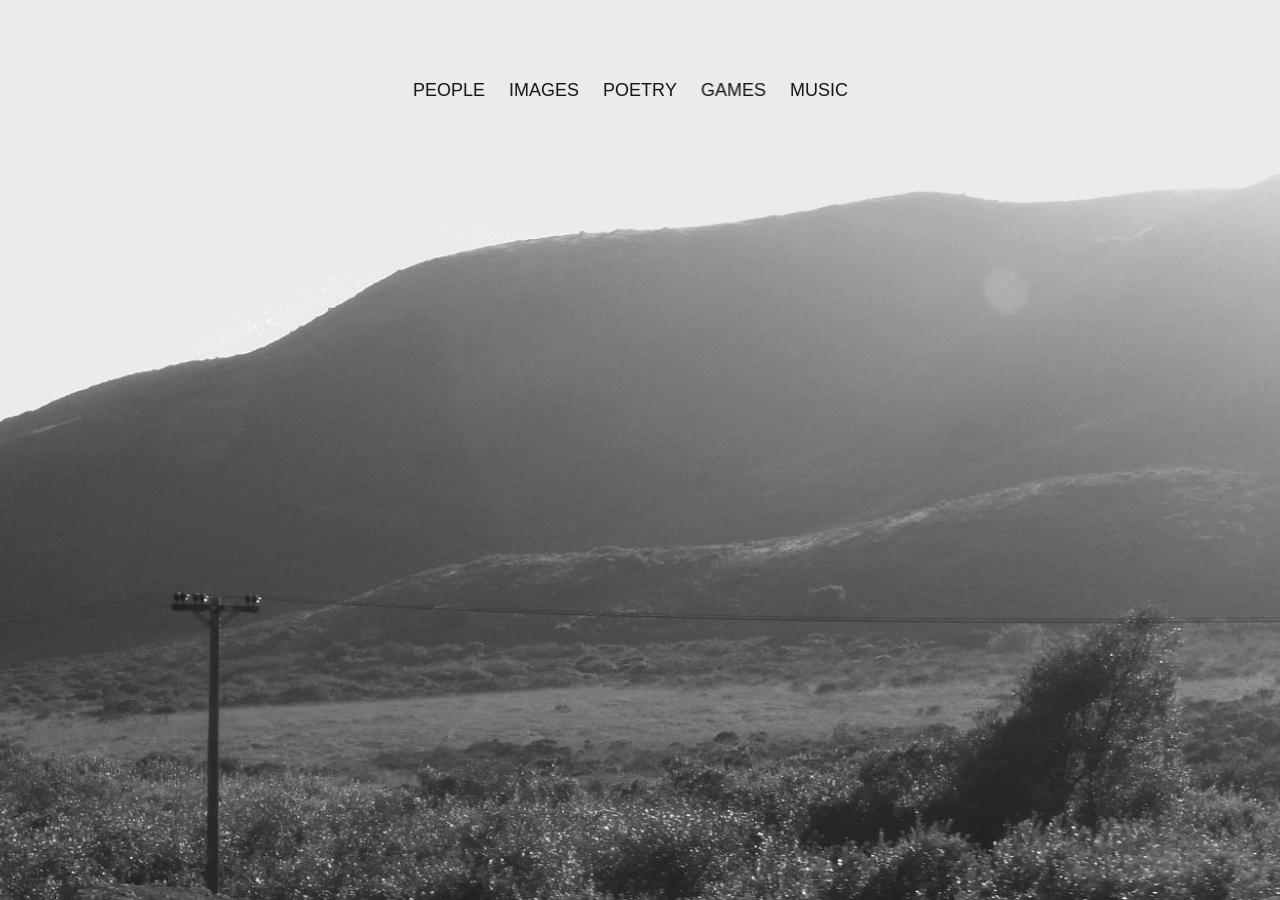
==== index.html @ f86360b3 "Load only the requested poetry workspace" ====
<!doctype html>
<html lang="en">
<head><script>// Apply before first paint; keep this file a classic script, not a deferred module.
(() => {
  const key = 'landline-theme';
  const root = document.documentElement;
  const system = window.matchMedia('(prefers-color-scheme: dark)');
  const valid = value => value === 'dark' || value === 'light';
  let preference = null;
  let toggle;
  try { const saved = localStorage.getItem(key); if (valid(saved)) preference = saved; } catch {}
  function apply() {
    const theme = preference || (system.matches ? 'dark' : 'light');
    root.dataset.theme = theme;
    if (toggle) {
      const action = theme === 'dark' ? 'Switch to light mode' : 'Switch to dark mode';
      toggle.setAttribute('aria-label', action);
      toggle.title = action;
      toggle.firstElementChild.textContent = theme === 'dark' ? 'LIGHT' : 'DARK';
    }
  }
  apply();
  system.addEventListener('change', () => { if (!preference) apply(); });
  window.addEventListener('storage', event => {
    if (event.key !== key && event.key !== null) return;
    preference = valid(event.newValue) ? event.newValue : null;
    apply();
  });
  function mount() {
    if (document.getElementById('journey') || document.getElementById('theme-toggle')) return;
    toggle = document.createElement('button');
    toggle.id = 'theme-toggle';
    toggle.className = 'theme-toggle';
    toggle.type = 'button';
    const icon = document.createElement('span');
    icon.setAttribute('aria-hidden', 'true');
    toggle.append(icon);
    toggle.addEventListener('click', () => {
      preference = root.dataset.theme === 'dark' ? 'light' : 'dark';
      try { localStorage.setItem(key, preference); } catch {}
      apply();
    });
    document.body.append(toggle);
    apply();
  }
  if (document.readyState === 'loading') document.addEventListener('DOMContentLoaded', mount, { once: true });
  else mount();
})();
</script><meta name="referrer" content="no-referrer"><style>html[data-theme="light"]{color-scheme:light}
html[data-theme="dark"]{--paper:#121212;--ink:#f5f4ef;--red:#ff3028;color-scheme:dark;background:var(--paper);color:var(--ink)}
html[data-theme="dark"] body{background:var(--paper);color:var(--ink)}
html[data-theme] .site-curtain,html[data-theme].site-arriving,html[data-theme].site-arriving::after{background:var(--paper,#f5f4ef)!important}
html[data-theme="dark"] :is(.note,.save-state,.queue-state,.empty p,footer small){color:#b8b8b8}
html[data-theme="dark"] .empty{color:#b8b8b8}
html[data-theme="dark"] :is(input,textarea,select){color:var(--ink);border-color:#f5f4ef55}
html[data-theme="dark"] :is(input,textarea)::placeholder{color:#aaaaaa;opacity:1}
html[data-theme="dark"] option{background:var(--paper);color:var(--ink)}
html[data-theme="dark"] :is(.menu,.studio-menu,.upload-queue li,.history-item,.publication-row,.submission-record,.submission-table th,.submission-table td){border-color:#f5f4ef33}
html[data-theme="dark"] .submission-table tbody tr:hover{background:#f5f4ef08}
html[data-theme="dark"] .collection-card img{background:#f5f4ef08}
html[data-theme] .theme-toggle{position:fixed;z-index:21;top:28px;right:80px;width:64px;height:40px;display:flex;align-items:center;justify-content:center;padding:0;border:0;border-radius:0;background:var(--paper,#f5f4ef);color:var(--ink,#111110);font:11px/1 Switzer,Arial,sans-serif;letter-spacing:.12em;cursor:pointer;-webkit-tap-highlight-color:transparent}
html[data-theme] .theme-toggle:hover{color:var(--red,#ff3028)}
html[data-theme] .theme-toggle:focus-visible{outline:2px solid var(--red,#ff3028);outline-offset:4px}
@media(max-width:600px){html[data-theme] .theme-toggle{top:max(18px,env(safe-area-inset-top));right:calc(72px + env(safe-area-inset-right));width:64px;height:44px}}


/* Keep section navigation in the viewport, independent of document scroll. */
html[data-theme] body>header{position:fixed;top:0;left:0;right:0;width:100%;z-index:100;background:var(--paper,#f5f4ef);padding-top:calc(20px + env(safe-area-inset-top));height:calc(80px + env(safe-area-inset-top))}
html[data-theme] body:has(#studio-toggle){--section-header-height:calc(96px + env(safe-area-inset-top));padding-top:var(--section-header-height)}
html[data-theme] body:has(#studio-toggle)>header{height:var(--section-header-height);padding-top:calc(28px + env(safe-area-inset-top))}
html[data-theme] body:has(#studio-toggle) .pages{height:calc(100svh - var(--section-header-height) - 70px)}
html[data-theme] .theme-toggle{z-index:101;top:calc(28px + env(safe-area-inset-top))}
html[data-theme] body:has(#menu-button) .theme-toggle{top:calc(20px + env(safe-area-inset-top))}
@media(max-width:600px){
 html[data-theme] body>header{padding-top:calc(16px + env(safe-area-inset-top))}
 html[data-theme] body:has(#studio-toggle){--section-header-height:calc(80px + env(safe-area-inset-top))}
 html[data-theme] body:has(#studio-toggle)>header{padding-top:calc(20px + env(safe-area-inset-top))}
 html[data-theme] .theme-toggle,html[data-theme] body:has(#menu-button) .theme-toggle{top:calc(18px + env(safe-area-inset-top))}
}
</style><style>html.site-arriving::after{content:'';position:fixed;inset:0;background:#f5f4ef;z-index:10002}html.site-arriving{background:#f5f4ef}</style><script>try{const a=JSON.parse(sessionStorage.getItem('site-arrival'));sessionStorage.removeItem('site-arrival');if(a&&a.path===location.pathname&&Date.now()-a.time<15000&&!matchMedia('(prefers-reduced-motion: reduce)').matches){document.documentElement.classList.add('site-arriving');setTimeout(()=>document.documentElement.classList.remove('site-arriving'),5000);}}catch{}</script>
<link rel="preconnect" href="https://cdn.fontshare.com" crossorigin><style>/* Switzer */
@font-face {
  font-family: 'Switzer';
  src: url('https://cdn.fontshare.com/wf/OYB4CXKJQXKTNSLJMTDQOIVUL2V5EL7S/WYO2P7DQVV5RNXGMCUO2HL4RJP4VFUAS/6XPIMU23OJVRY676OG5YVJMWEHWICATX.woff2') format('woff2');
  font-weight: 500;
  font-display: swap;
  font-style: normal;
}
@font-face {
  font-family: 'Switzer';
  src: url('https://cdn.fontshare.com/wf/5SZVFDB7V52TI6ULVC6J3WQZQCIZVDV5/ODYPSTCUDMKSTYIPTV4CLQ7URIK7XYBJ/YS3VPNVO4B3TOJMEXDGFZQ4TLZGGSRZC.woff2') format('woff2');
  font-weight: 600;
  font-display: swap;
  font-style: normal;
}


</style><meta charset="utf-8"><meta name="viewport" content="width=device-width,initial-scale=1">
<title>delta as in land lines</title>


<style>
:root{--ink:#111110;--paper:#f5f4ef;--red:#ff3028}
*{box-sizing:border-box}
html{height:100%;overflow:hidden;overscroll-behavior:none;background:var(--ink);color:var(--paper);font-family:'Switzer',sans-serif}
body{height:100%;margin:0;overflow:hidden;overscroll-behavior:none}
.journey{position:absolute;inset:0;z-index:auto;height:100%;overflow-y:auto;overflow-x:hidden;overscroll-behavior:none;scrollbar-width:none}
.journey::-webkit-scrollbar{display:none}
.scroll-range{height:360vh;height:360svh;pointer-events:none}
.viewport{position:fixed;inset:0;overflow:hidden;background:#111110;pointer-events:none;contain:layout paint}
.world{position:absolute;inset:0;overflow:hidden}
.composition{width:100%;height:100%;display:block}
#mountain-layers{display:inline}

/* Each label blends directly with the photograph; no enclosing paint layer. */
.navigation,#menu-items{display:contents}
.navigation button{position:fixed;z-index:5;left:calc(50% + var(--menu-offset,0px));top:var(--menu-y,25%);transform:translate(-50%,-50%);width:max-content;min-width:44px;height:44px;pointer-events:auto;display:flex;align-items:center;justify-content:center;background:transparent;border:0;color:#fff;mix-blend-mode:difference;font:450 clamp(14px,2.2vmin,18px)/1.12 'Switzer',sans-serif;letter-spacing:0;padding:0 8px;cursor:pointer}
.navigation button[hidden]{display:none!important}
.navigation button:hover,.navigation button:focus-visible{color:var(--red);mix-blend-mode:normal;outline:none}
.navigation .menu-item{opacity:1;visibility:visible;transition:left .28s ease,opacity .16s ease .28s,visibility 0s .28s}

.navigation .menu-toggle{left:50%;width:44px;height:52px;padding:6px;opacity:0;visibility:hidden;pointer-events:none;transition:opacity .16s ease,visibility 0s .16s}
.navigation[data-collapsed="true"] .menu-item{left:50%;opacity:0;visibility:hidden;pointer-events:none;transition:left .28s ease .12s,opacity .12s ease,visibility 0s .12s}

.navigation[data-collapsed="true"] .menu-toggle{opacity:1;visibility:visible;pointer-events:auto;transition:opacity .2s ease .2s,visibility 0s .2s}
.navigation .menu-toggle:focus-visible{opacity:1;visibility:visible;transition:none}
.navigation[data-open="true"] .menu-item[aria-label]{opacity:1;visibility:visible;pointer-events:auto;transition:none}
.navigation[data-open="true"] .menu-toggle{transition:none}
.navigation:not([data-ready="true"]) button{transition:none!important}
.navigation[data-open="true"] .menu-item{left:50%;top:calc(min(var(--menu-y,25%),calc(100% - 264px)) + (var(--row) + 1)*44px)}
.navigation[data-open="true"] .menu-toggle{top:min(var(--menu-y,25%),calc(100% - 264px))}
@media(prefers-reduced-motion:reduce){.scroll-range{height:180svh}.navigation button{transition:none!important}}

.navigation .menu-toggle svg{width:32px;height:40px;display:block}
.navigation .menu-toggle,.navigation .menu-toggle:hover,.navigation .menu-toggle:focus-visible{color:white;mix-blend-mode:difference}
.navigation .menu-mark-red{position:fixed;z-index:6;left:50%;top:var(--menu-y,25%);transform:translate(-50%,-50%);width:32px;height:40px;pointer-events:none;opacity:0;visibility:hidden;transition:opacity .16s ease,visibility 0s .16s}
.navigation[data-collapsed="true"] .menu-mark-red{opacity:1;visibility:visible;transition:opacity .2s ease .2s,visibility 0s .2s}
.navigation[data-open="true"] .menu-mark-red{top:min(var(--menu-y,25%),calc(100% - 264px));transition:none}
.navigation:has(.menu-toggle:focus-visible) .menu-mark-red{opacity:1;visibility:visible;transition:none}
.navigation:not([data-ready="true"]) .menu-mark-red{transition:none!important}
@media(prefers-reduced-motion:reduce){.navigation .menu-mark-red{transition:none!important}}
.navigation .mark-hover{display:none}.navigation:has(.menu-toggle:hover,.menu-toggle:focus-visible) .mark-default{display:none}.navigation:has(.menu-toggle:hover,.menu-toggle:focus-visible) .mark-hover{display:inline}
</style>
<script type="module" blocking="render" src="./shared/transitions.js?v=dd99e2cbfb94"></script><link rel="modulepreload" href="shared/transitions.js?v=dd99e2cbfb94"><link rel="modulepreload" href="shared/zoom.js?v=dd99e2cbfb94"></head>
<body>

<div class="viewport">
<div class="world" id="world">
<svg id="camera" class="composition" preserveAspectRatio="none" viewBox="0 0 3000 2000" role="img" aria-label="A black and white portrait with a mountain landscape inside the handheld mirror">
<defs><clipPath id="mirror"><path d="M 1511 469 C 1362 512 1250 652 1249 837 C 1243 1024 1370 1177 1574 1209 C 1615 1150 1684 1090 1724 1020 C 1767 943 1790 872 1782 800 C 1774 654 1682 505 1511 469 Z"/></clipPath></defs>
<image id="portrait" href="outer.webp" width="3000" height="2000"/>
<g id="photoClip" clip-path="url(#mirror)"><g id="landscape"><svg x="1248" y="463" width="538" height="749" viewBox="0 0 2024 2493" preserveAspectRatio="xMidYMid slice" overflow="visible">
<defs>
<clipPath id="slice-a-edge"><path d="M0 462.0 L3 461.0 L6 461.0 L9 460.0 L12 458.0 L15 457.0 L18 456.0 L21 456.0 L24 446.0 L27 445.0 L30 445.0 L33 445.0 L36 445.0 L39 444.0 L42 444.0 L45 444.0 L48 443.0 L51 442.0 L54 439.0 L57 438.0 L60 438.0 L63 434.0 L66 434.0 L69 433.0 L72 432.0 L75 428.0 L78 427.0 L81 425.0 L84 423.0 L87 421.0 L90 419.0 L93 418.0 L96 415.0 L99 413.0 L102 412.0 L105 410.0 L108 408.0 L111 407.0 L114 406.0 L117 405.0 L120 402.0 L123 401.0 L126 399.0 L129 398.0 L132 395.0 L135 394.0 L138 390.0 L141 389.0 L144 387.0 L147 386.0 L150 383.0 L153 382.0 L156 380.0 L159 378.0 L162 377.0 L165 375.0 L168 375.0 L171 373.0 L174 373.0 L177 371.0 L180 370.0 L183 369.0 L186 368.0 L189 367.0 L192 364.0 L195 364.0 L198 363.0 L201 363.0 L204 362.0 L207 361.0 L210 358.0 L213 358.0 L216 357.0 L219 356.0 L222 354.0 L225 351.0 L228 351.0 L231 350.0 L234 349.0 L237 346.0 L240 345.0 L243 344.0 L246 342.0 L249 338.0 L252 336.0 L255 334.0 L258 333.0 L261 332.0 L264 331.0 L267 331.0 L270 330.0 L273 330.0 L276 327.0 L279 322.0 L282 321.0 L285 319.0 L288 318.0 L291 315.0 L294 313.0 L297 313.0 L300 309.0 L303 308.0 L306 306.0 L309 305.0 L312 304.0 L315 303.0 L318 303.0 L321 302.0 L324 302.0 L327 301.0 L330 300.0 L333 299.0 L336 299.0 L339 299.0 L342 299.0 L345 296.0 L348 293.0 L351 293.0 L354 293.0 L357 291.0 L360 290.0 L363 289.0 L366 288.0 L369 288.0 L372 287.0 L375 286.0 L378 286.0 L381 284.0 L384 283.0 L387 283.0 L390 278.0 L393 271.0 L396 268.0 L399 264.0 L402 264.0 L405 258.0 L408 258.0 L411 258.0 L414 256.0 L417 256.0 L420 253.0 L423 252.0 L426 250.0 L429 246.0 L432 246.0 L435 246.0 L438 244.0 L441 242.0 L444 228.0 L447 224.0 L450 224.0 L453 224.0 L456 222.0 L459 221.0 L462 220.0 L465 220.0 L468 220.0 L471 220.0 L474 221.0 L477 221.0 L480 220.0 L483 220.0 L486 220.0 L489 221.0 L492 222.0 L495 222.0 L498 222.0 L501 222.0 L504 223.0 L507 223.0 L510 223.0 L513 223.0 L516 224.0 L519 224.0 L522 225.0 L525 225.0 L528 225.0 L531 225.0 L534 225.0 L537 225.0 L540 226.0 L543 226.0 L546 226.0 L549 226.0 L552 226.0 L555 226.0 L558 226.0 L561 226.0 L564 226.0 L567 227.0 L570 227.0 L573 227.0 L576 227.0 L579 227.0 L582 227.0 L585 227.0 L588 228.0 L591 228.0 L594 230.0 L597 232.0 L600 232.0 L603 232.0 L606 234.0 L609 234.0 L612 236.0 L615 238.0 L618 238.0 L621 239.0 L624 240.0 L627 240.0 L630 241.0 L633 243.0 L636 243.0 L639 244.0 L642 244.0 L645 245.0 L648 246.0 L651 246.0 L654 249.0 L657 249.0 L660 251.0 L663 251.0 L666 252.0 L669 252.0 L672 252.0 L675 253.0 L678 255.0 L681 256.0 L684 256.0 L687 256.0 L690 257.0 L693 258.0 L696 261.0 L699 262.0 L702 263.0 L705 264.0 L708 266.0 L711 266.0 L714 268.0 L717 269.0 L720 270.0 L723 271.0 L726 271.0 L729 272.0 L732 275.0 L735 275.0 L738 275.0 L741 276.0 L744 278.0 L747 278.0 L750 280.0 L753 281.0 L756 281.0 L759 282.0 L762 283.0 L765 285.0 L768 285.0 L771 287.0 L774 288.0 L777 289.0 L780 289.0 L783 291.0 L786 292.0 L789 293.0 L792 292.0 L795 292.0 L798 294.0 L801 294.0 L804 295.0 L807 296.0 L810 296.0 L813 297.0 L816 297.0 L819 296.0 L822 296.0 L825 296.0 L828 295.0 L831 295.0 L834 295.0 L837 295.0 L840 295.0 L843 296.0 L846 296.0 L849 296.0 L852 296.0 L855 296.0 L858 296.0 L861 297.0 L864 299.0 L867 300.0 L870 301.0 L873 301.0 L876 302.0 L879 305.0 L882 305.0 L885 306.0 L888 306.0 L891 307.0 L894 308.0 L897 308.0 L900 310.0 L903 311.0 L906 311.0 L909 310.0 L912 309.0 L915 308.0 L918 308.0 L921 310.0 L924 312.0 L927 312.0 L930 313.0 L933 314.0 L936 315.0 L939 315.0 L942 318.0 L945 319.0 L948 321.0 L951 321.0 L954 321.0 L957 322.0 L960 322.0 L963 323.0 L966 327.0 L969 327.0 L972 329.0 L975 332.0 L978 337.0 L981 338.0 L984 338.0 L987 338.0 L990 339.0 L993 339.0 L996 339.0 L999 340.0 L1002 341.0 L1005 342.0 L1008 342.0 L1011 342.0 L1014 343.0 L1017 343.0 L1020 344.0 L1023 345.0 L1026 349.0 L1029 352.0 L1032 356.0 L1035 356.0 L1038 357.0 L1041 358.0 L1044 358.0 L1047 359.0 L1050 359.0 L1053 358.0 L1056 359.0 L1059 359.0 L1062 359.0 L1065 359.0 L1068 359.0 L1071 360.0 L1074 361.0 L1077 365.0 L1080 367.0 L1083 368.0 L1086 369.0 L1089 370.0 L1092 371.0 L1095 373.0 L1098 375.0 L1101 377.0 L1104 379.0 L1107 381.0 L1110 382.0 L1113 383.0 L1116 384.0 L1119 385.0 L1122 387.0 L1125 388.0 L1128 388.0 L1131 391.0 L1134 398.0 L1137 402.0 L1140 405.0 L1143 407.0 L1146 409.0 L1149 413.0 L1152 416.0 L1155 421.0 L1158 422.0 L1161 424.0 L1164 425.0 L1167 427.0 L1170 428.0 L1173 429.0 L1176 434.0 L1179 434.0 L1182 435.0 L1185 435.0 L1188 437.0 L1191 438.0 L1194 440.0 L1197 440.0 L1200 440.0 L1203 440.0 L1206 443.0 L1209 444.0 L1212 447.0 L1215 447.0 L1218 447.0 L1221 448.0 L1224 448.0 L1227 448.0 L1230 449.0 L1233 451.0 L1236 452.0 L1239 454.0 L1242 454.0 L1245 455.0 L1248 457.0 L1251 458.0 L1254 461.0 L1257 461.0 L1260 462.0 L1263 462.0 L1266 462.0 L1269 464.0 L1272 468.0 L1275 468.0 L1278 467.0 L1281 468.0 L1284 469.0 L1287 469.0 L1290 470.0 L1293 474.0 L1296 474.0 L1299 475.0 L1302 475.0 L1305 478.0 L1308 481.0 L1311 481.0 L1314 483.0 L1317 484.0 L1320 484.0 L1323 484.0 L1326 487.0 L1329 487.0 L1332 487.0 L1335 489.0 L1338 490.0 L1341 492.0 L1344 495.0 L1347 495.0 L1350 497.0 L1353 499.0 L1356 502.0 L1359 502.0 L1362 502.0 L1365 503.0 L1368 504.0 L1371 503.0 L1374 503.0 L1377 502.0 L1380 501.0 L1383 501.0 L1386 505.0 L1389 510.0 L1392 512.0 L1395 513.0 L1398 513.0 L1401 514.0 L1404 515.0 L1407 515.0 L1410 517.0 L1413 521.0 L1416 521.0 L1419 523.0 L1422 525.0 L1425 527.0 L1428 529.0 L1431 529.0 L1434 530.0 L1437 531.0 L1440 531.0 L1443 531.0 L1446 528.0 L1449 527.0 L1452 527.0 L1455 534.0 L1458 536.0 L1461 538.0 L1464 539.0 L1467 540.0 L1470 542.0 L1473 542.0 L1476 543.0 L1479 544.0 L1482 544.0 L1485 543.0 L1488 544.0 L1491 544.0 L1494 544.0 L1497 544.0 L1500 514.0 L1503 513.0 L1506 491.0 L1509 491.0 L1512 491.0 L1515 442.0 L1518 439.0 L1521 438.0 L1524 437.0 L1527 435.0 L1530 434.0 L1533 432.0 L1536 430.0 L1539 419.0 L1542 418.0 L1545 418.0 L1548 418.0 L1551 396.0 L1554 396.0 L1557 394.0 L1560 391.0 L1563 391.0 L1566 381.0 L1569 381.0 L1572 369.0 L1575 369.0 L1578 369.0 L1581 368.0 L1584 368.0 L1587 369.0 L1590 371.0 L1593 372.0 L1596 373.0 L1599 375.0 L1602 381.0 L1605 384.0 L1608 391.0 L1611 391.0 L1614 390.0 L1617 391.0 L1620 397.0 L1623 402.0 L1626 406.0 L1629 407.0 L1632 407.0 L1635 412.0 L1638 440.0 L1641 443.0 L1644 443.0 L1647 443.0 L1650 445.0 L1653 447.0 L1656 451.0 L1659 454.0 L1662 454.0 L1665 454.0 L1668 471.0 L1671 472.0 L1674 473.0 L1677 475.0 L1680 479.0 L1683 480.0 L1686 484.0 L1689 552.0 L1692 553.0 L1695 553.0 L1698 552.0 L1701 552.0 L1704 552.0 L1707 551.0 L1710 549.0 L1713 549.0 L1716 549.0 L1719 549.0 L1722 547.0 L1725 546.0 L1728 546.0 L1731 546.0 L1734 546.0 L1737 549.0 L1740 551.0 L1743 552.0 L1746 552.0 L1749 550.0 L1752 550.0 L1755 550.0 L1758 550.0 L1761 550.0 L1764 549.0 L1767 546.0 L1770 546.0 L1773 546.0 L1776 552.0 L1779 554.0 L1782 554.0 L1785 554.0 L1788 554.0 L1791 554.0 L1794 555.0 L1797 557.0 L1800 557.0 L1803 554.0 L1806 554.0 L1809 553.0 L1812 553.0 L1815 553.0 L1818 553.0 L1821 553.0 L1824 553.0 L1827 554.0 L1830 556.0 L1833 558.0 L1836 559.0 L1839 559.0 L1842 558.0 L1845 563.0 L1848 564.0 L1851 564.0 L1854 563.0 L1857 567.0 L1860 567.0 L1863 566.0 L1866 566.0 L1869 565.0 L1872 565.0 L1875 563.0 L1878 563.0 L1881 564.0 L1884 572.0 L1887 572.0 L1890 574.0 L1893 574.0 L1896 574.0 L1899 574.0 L1902 577.0 L1905 577.0 L1908 574.0 L1911 572.0 L1914 572.0 L1917 572.0 L1920 572.0 L1923 572.0 L1926 572.0 L1929 572.0 L1932 572.0 L1935 572.0 L1938 569.0 L1941 571.0 L1944 572.0 L1947 572.0 L1950 572.0 L1953 573.0 L1956 576.0 L1959 576.0 L1962 575.0 L1965 570.0 L1968 567.0 L1971 567.0 L1974 567.0 L1977 568.0 L1980 572.0 L1983 572.0 L1986 572.0 L1989 572.0 L1992 569.0 L1995 567.0 L1998 567.0 L2001 573.0 L2004 581.0 L2007 580.0 L2010 576.0 L2013 576.0 L2016 581.0 L2019 581.0 L2022 580.0 L2024 580.0 L2024 1047 L0 1047 Z"/></clipPath>
<clipPath id="slice-b-edge"><path d="M0 116.5 L3 117.0 L6 117.0 L9 116.0 L12 117.0 L15 117.0 L18 117.0 L21 118.0 L24 118.0 L27 118.0 L30 118.0 L33 118.0 L36 118.0 L39 120.0 L42 120.0 L45 120.0 L48 120.0 L51 120.0 L54 120.0 L57 121.0 L60 122.0 L63 123.0 L66 125.0 L69 127.0 L72 130.0 L75 135.0 L78 135.0 L81 136.0 L84 138.0 L87 141.0 L90 141.0 L93 142.0 L96 144.0 L99 148.0 L102 149.0 L105 147.0 L108 146.0 L111 148.0 L114 149.0 L117 149.0 L120 148.0 L123 147.0 L126 148.0 L129 152.0 L132 158.0 L135 161.0 L138 165.0 L141 168.0 L144 169.0 L147 164.0 L150 157.0 L153 157.0 L156 160.0 L159 164.0 L162 164.0 L165 161.0 L168 157.0 L171 158.0 L174 163.0 L177 166.0 L180 165.0 L183 160.0 L186 155.0 L189 157.0 L192 158.0 L195 158.0 L198 159.0 L201 164.0 L204 164.0 L207 161.0 L210 161.0 L213 159.0 L216 158.0 L219 159.0 L222 163.0 L225 170.0 L228 172.0 L231 172.0 L234 173.0 L237 173.0 L240 170.0 L243 167.0 L246 167.0 L249 168.0 L252 169.0 L255 169.0 L258 169.0 L261 152.0 L264 150.0 L267 150.0 L270 148.0 L273 149.0 L276 148.0 L279 136.0 L282 136.0 L285 136.0 L288 135.0 L291 134.0 L294 132.0 L297 131.0 L300 131.0 L303 128.0 L306 127.0 L309 127.0 L312 128.0 L315 130.0 L318 134.0 L321 135.0 L324 135.0 L327 135.0 L330 134.0 L333 126.0 L336 126.0 L339 126.0 L342 126.0 L345 126.0 L348 125.0 L351 125.0 L354 124.0 L357 123.0 L360 122.0 L363 121.0 L366 119.0 L369 119.0 L372 119.0 L375 119.0 L378 117.0 L381 117.0 L384 117.0 L387 116.0 L390 119.0 L393 119.0 L396 120.0 L399 121.0 L402 132.0 L405 145.0 L408 145.0 L411 135.0 L414 131.0 L417 130.0 L420 130.0 L423 130.0 L426 130.0 L429 129.0 L432 127.0 L435 127.0 L438 129.0 L441 131.0 L444 135.0 L447 141.0 L450 144.0 L453 144.0 L456 149.0 L459 150.0 L462 169.0 L465 218.0 L468 242.0 L471 243.0 L474 269.0 L477 268.0 L480 212.0 L483 210.0 L486 212.0 L489 211.0 L492 202.0 L495 202.0 L498 211.0 L501 209.0 L504 209.0 L507 211.0 L510 211.0 L513 207.0 L516 206.0 L519 207.0 L522 215.0 L525 218.0 L528 220.0 L531 220.0 L534 220.0 L537 220.0 L540 219.0 L543 218.0 L546 218.0 L549 219.0 L552 221.0 L555 221.0 L558 222.0 L561 222.0 L564 222.0 L567 219.0 L570 218.0 L573 216.0 L576 216.0 L579 216.0 L582 212.0 L585 208.0 L588 206.0 L591 206.0 L594 207.0 L597 211.0 L600 212.0 L603 213.0 L606 212.0 L609 211.0 L612 211.0 L615 214.0 L618 215.0 L621 215.0 L624 214.0 L627 213.0 L630 211.0 L633 211.0 L636 211.0 L639 210.0 L642 210.0 L645 208.0 L648 208.0 L651 206.0 L654 205.0 L657 205.0 L660 204.0 L663 204.0 L666 204.0 L669 205.0 L672 205.0 L675 205.0 L678 205.0 L681 203.0 L684 203.0 L687 202.0 L690 202.0 L693 202.0 L696 202.0 L699 201.0 L702 200.0 L705 200.0 L708 200.0 L711 199.0 L714 199.0 L717 200.0 L720 200.0 L723 200.0 L726 200.0 L729 201.0 L732 202.0 L735 203.0 L738 205.0 L741 207.0 L744 208.0 L747 208.0 L750 207.0 L753 205.0 L756 205.0 L759 203.0 L762 203.0 L765 201.0 L768 200.0 L771 197.0 L774 196.0 L777 194.0 L780 194.0 L783 193.0 L786 193.0 L789 192.0 L792 191.0 L795 190.0 L798 190.0 L801 189.0 L804 187.0 L807 184.0 L810 183.0 L813 183.0 L816 182.0 L819 181.0 L822 181.0 L825 179.0 L828 177.0 L831 176.0 L834 174.0 L837 172.0 L840 171.0 L843 170.0 L846 170.0 L849 170.0 L852 169.0 L855 169.0 L858 168.0 L861 168.0 L864 165.0 L867 164.0 L870 162.0 L873 161.0 L876 160.0 L879 159.0 L882 158.0 L885 158.0 L888 158.0 L891 157.0 L894 155.0 L897 149.0 L900 149.0 L903 149.0 L906 144.0 L909 144.0 L912 146.0 L915 146.0 L918 146.0 L921 145.0 L924 143.0 L927 142.0 L930 142.0 L933 141.0 L936 140.0 L939 139.0 L942 138.0 L945 137.0 L948 129.0 L951 129.0 L954 129.0 L957 130.0 L960 130.0 L963 131.0 L966 130.0 L969 129.0 L972 129.0 L975 129.0 L978 128.0 L981 127.0 L984 127.0 L987 126.0 L990 125.0 L993 123.0 L996 122.0 L999 122.0 L1002 120.0 L1005 118.0 L1008 118.0 L1011 118.0 L1014 115.0 L1017 114.0 L1020 113.0 L1023 113.0 L1026 112.0 L1029 111.0 L1032 110.0 L1035 108.0 L1038 108.0 L1041 106.0 L1044 106.0 L1047 105.0 L1050 104.0 L1053 104.0 L1056 103.0 L1059 102.0 L1062 102.0 L1065 102.0 L1068 101.0 L1071 99.0 L1074 97.0 L1077 96.0 L1080 96.0 L1083 96.0 L1086 95.0 L1089 94.0 L1092 93.0 L1095 93.0 L1098 92.0 L1101 91.0 L1104 90.0 L1107 89.0 L1110 87.0 L1113 87.0 L1116 87.0 L1119 86.0 L1122 83.0 L1125 81.0 L1128 79.0 L1131 79.0 L1134 80.0 L1137 79.0 L1140 79.0 L1143 79.0 L1146 77.0 L1149 77.0 L1152 76.0 L1155 74.0 L1158 74.0 L1161 74.0 L1164 72.0 L1167 70.0 L1170 70.0 L1173 70.0 L1176 70.0 L1179 68.0 L1182 67.0 L1185 64.0 L1188 63.0 L1191 62.0 L1194 62.0 L1197 62.0 L1200 63.0 L1203 62.0 L1206 61.0 L1209 60.0 L1212 58.0 L1215 57.0 L1218 56.0 L1221 54.0 L1224 53.0 L1227 53.0 L1230 53.0 L1233 53.0 L1236 51.0 L1239 51.0 L1242 51.0 L1245 51.0 L1248 50.0 L1251 48.0 L1254 48.0 L1257 47.0 L1260 47.0 L1263 45.0 L1266 43.0 L1269 43.0 L1272 43.0 L1275 43.0 L1278 42.0 L1281 41.0 L1284 40.0 L1287 39.0 L1290 38.0 L1293 37.0 L1296 33.0 L1299 33.0 L1302 33.0 L1305 33.0 L1308 33.0 L1311 30.0 L1314 28.0 L1317 27.0 L1320 27.0 L1323 26.0 L1326 25.0 L1329 25.0 L1332 25.0 L1335 25.0 L1338 23.0 L1341 22.0 L1344 20.0 L1347 20.0 L1350 19.0 L1353 19.0 L1356 18.0 L1359 16.0 L1362 15.0 L1365 14.0 L1368 16.0 L1371 16.0 L1374 10.0 L1377 9.0 L1380 9.0 L1383 9.0 L1386 8.0 L1389 8.0 L1392 7.0 L1395 7.0 L1398 5.0 L1401 4.0 L1404 4.0 L1407 2.0 L1410 2.0 L1412 2.0 L1412 785 L0 785 Z"/></clipPath>
<clipPath id="slice-c-edge"><path d="M0 659.0 L3 658.0 L6 657.0 L9 656.0 L12 654.0 L15 653.0 L18 651.0 L21 649.0 L24 648.0 L27 646.0 L30 645.0 L33 644.0 L36 643.0 L39 642.0 L42 641.0 L45 639.0 L48 637.0 L51 636.0 L54 633.0 L57 632.0 L60 631.0 L63 630.0 L66 629.0 L69 627.0 L72 626.0 L75 624.0 L78 623.0 L81 622.0 L84 618.0 L87 617.0 L90 616.0 L93 615.0 L96 612.0 L99 611.0 L102 610.0 L105 608.0 L108 606.0 L111 604.0 L114 602.0 L117 599.0 L120 598.0 L123 597.0 L126 594.0 L129 593.0 L132 592.0 L135 591.0 L138 589.0 L141 588.0 L144 587.0 L147 585.0 L150 583.0 L153 582.0 L156 581.0 L159 580.0 L162 579.0 L165 577.0 L168 576.0 L171 574.0 L174 574.0 L177 573.0 L180 572.0 L183 570.0 L186 569.0 L189 568.0 L192 566.0 L195 565.0 L198 565.0 L201 563.0 L204 562.0 L207 561.0 L210 561.0 L213 560.0 L216 558.0 L219 557.0 L222 555.0 L225 553.0 L228 553.0 L231 551.0 L234 550.0 L237 549.0 L240 548.0 L243 546.0 L246 545.0 L249 544.0 L252 543.0 L255 542.0 L258 541.0 L261 539.0 L264 538.0 L267 537.0 L270 536.0 L273 534.0 L276 533.0 L279 532.0 L282 530.0 L285 529.0 L288 528.0 L291 527.0 L294 525.0 L297 523.0 L300 522.0 L303 521.0 L306 519.0 L309 518.0 L312 517.0 L315 516.0 L318 514.0 L321 513.0 L324 512.0 L327 510.0 L330 509.0 L333 508.0 L336 507.0 L339 505.0 L342 505.0 L345 503.0 L348 501.0 L351 498.0 L354 497.0 L357 496.0 L360 494.0 L363 493.0 L366 492.0 L369 491.0 L372 490.0 L375 488.0 L378 486.0 L381 485.0 L384 483.0 L387 482.0 L390 481.0 L393 479.0 L396 478.0 L399 478.0 L402 477.0 L405 476.0 L408 475.0 L411 474.0 L414 472.0 L417 472.0 L420 472.0 L423 471.0 L426 469.0 L429 467.0 L432 466.0 L435 464.0 L438 462.0 L441 461.0 L444 460.0 L447 459.0 L450 458.0 L453 456.0 L456 455.0 L459 454.0 L462 453.0 L465 452.0 L468 451.0 L471 451.0 L474 449.0 L477 448.0 L480 447.0 L483 446.0 L486 445.0 L489 444.0 L492 443.0 L495 442.0 L498 441.0 L501 441.0 L504 440.0 L507 439.0 L510 438.0 L513 437.0 L516 437.0 L519 435.0 L522 435.0 L525 434.0 L528 433.0 L531 433.0 L534 433.0 L537 432.0 L540 432.0 L543 431.0 L546 430.0 L549 429.0 L552 428.0 L555 427.0 L558 427.0 L561 426.0 L564 425.0 L567 424.0 L570 424.0 L573 423.0 L576 423.0 L579 422.0 L582 423.0 L585 422.0 L588 422.0 L591 421.0 L594 421.0 L597 421.0 L600 420.0 L603 420.0 L606 420.0 L609 420.0 L612 419.0 L615 418.0 L618 418.0 L621 417.0 L624 417.0 L627 416.0 L630 415.0 L633 414.0 L636 413.0 L639 411.0 L642 410.0 L645 409.0 L648 408.0 L651 406.0 L654 405.0 L657 403.0 L660 401.0 L663 399.0 L666 398.0 L669 396.0 L672 394.0 L675 393.0 L678 390.0 L681 389.0 L684 388.0 L687 386.0 L690 385.0 L693 383.0 L696 380.0 L699 379.0 L702 378.0 L705 375.0 L708 372.0 L711 371.0 L714 370.0 L717 369.0 L720 367.0 L723 365.0 L726 363.0 L729 362.0 L732 360.0 L735 358.0 L738 356.0 L741 355.0 L744 352.0 L747 351.0 L750 349.0 L753 347.0 L756 346.0 L759 345.0 L762 343.0 L765 341.0 L768 340.0 L771 337.0 L774 335.0 L777 334.0 L780 334.0 L783 332.0 L786 331.0 L789 330.0 L792 329.0 L795 328.0 L798 327.0 L801 326.0 L804 325.0 L807 325.0 L810 323.0 L813 323.0 L816 322.0 L819 321.0 L822 321.0 L825 320.0 L828 320.0 L831 319.0 L834 318.0 L837 317.0 L840 317.0 L843 316.0 L846 316.0 L849 315.0 L852 314.0 L855 314.0 L858 313.0 L861 312.0 L864 311.0 L867 311.0 L870 310.0 L873 310.0 L876 309.0 L879 309.0 L882 308.0 L885 308.0 L888 307.0 L891 306.0 L894 306.0 L897 306.0 L900 305.0 L903 305.0 L906 305.0 L909 304.0 L912 303.0 L915 303.0 L918 303.0 L921 302.0 L924 302.0 L927 301.0 L930 301.0 L933 301.0 L936 300.0 L939 300.0 L942 300.0 L945 299.0 L948 299.0 L951 299.0 L954 297.0 L957 298.0 L960 299.0 L963 299.0 L966 299.0 L969 299.0 L972 299.0 L975 298.0 L978 299.0 L981 299.0 L984 298.0 L987 296.0 L990 295.0 L993 295.0 L996 296.0 L999 296.0 L1002 295.0 L1005 295.0 L1008 296.0 L1011 296.0 L1014 297.0 L1017 296.0 L1020 296.0 L1023 296.0 L1026 296.0 L1029 296.0 L1032 296.0 L1035 294.0 L1038 294.0 L1041 295.0 L1044 295.0 L1047 294.0 L1050 294.0 L1053 294.0 L1056 294.0 L1059 294.0 L1062 293.0 L1065 293.0 L1068 293.0 L1071 293.0 L1074 292.0 L1077 292.0 L1080 291.0 L1083 291.0 L1086 291.0 L1089 290.0 L1092 290.0 L1095 290.0 L1098 289.0 L1101 289.0 L1104 289.0 L1107 288.0 L1110 288.0 L1113 287.0 L1116 287.0 L1119 286.0 L1122 286.0 L1125 285.0 L1128 285.0 L1131 285.0 L1134 284.0 L1137 283.0 L1140 282.0 L1143 282.0 L1146 282.0 L1149 282.0 L1152 282.0 L1155 281.0 L1158 281.0 L1161 280.0 L1164 279.0 L1167 279.0 L1170 278.0 L1173 278.0 L1176 277.0 L1179 277.0 L1182 277.0 L1185 276.0 L1188 275.0 L1191 274.0 L1194 273.0 L1197 272.0 L1200 272.0 L1203 271.0 L1206 271.0 L1209 271.0 L1212 270.0 L1215 269.0 L1218 269.0 L1221 268.0 L1224 268.0 L1227 267.0 L1230 267.0 L1233 266.0 L1236 266.0 L1239 265.0 L1242 265.0 L1245 264.0 L1248 264.0 L1251 264.0 L1254 263.0 L1257 263.0 L1260 263.0 L1263 262.0 L1266 262.0 L1269 261.0 L1272 261.0 L1275 260.0 L1278 260.0 L1281 259.0 L1284 259.0 L1287 259.0 L1290 259.0 L1293 259.0 L1296 259.0 L1299 259.0 L1302 259.0 L1305 260.0 L1308 260.0 L1311 261.0 L1314 261.0 L1317 261.0 L1320 262.0 L1323 262.0 L1326 261.0 L1329 262.0 L1332 264.0 L1335 264.0 L1338 265.0 L1341 265.0 L1344 265.0 L1347 266.0 L1350 267.0 L1353 267.0 L1356 267.0 L1359 267.0 L1362 267.0 L1365 268.0 L1368 268.0 L1371 269.0 L1374 269.0 L1377 269.0 L1380 269.0 L1383 270.0 L1386 270.0 L1389 270.0 L1392 269.0 L1395 269.0 L1398 269.0 L1401 269.0 L1404 268.0 L1407 269.0 L1410 269.0 L1413 269.0 L1416 269.0 L1419 268.0 L1422 268.0 L1425 268.0 L1428 268.0 L1431 268.0 L1434 267.0 L1437 267.0 L1440 267.0 L1443 267.0 L1446 266.0 L1449 266.0 L1452 266.0 L1455 265.0 L1458 265.0 L1461 264.0 L1464 264.0 L1467 264.0 L1470 263.0 L1473 263.0 L1476 263.0 L1479 262.0 L1482 261.0 L1485 261.0 L1488 261.0 L1491 261.0 L1494 260.0 L1497 260.0 L1500 259.0 L1503 259.0 L1506 259.0 L1509 258.0 L1512 258.0 L1515 258.0 L1518 257.0 L1521 258.0 L1524 258.0 L1527 257.0 L1530 257.0 L1533 257.0 L1536 257.0 L1539 257.0 L1542 257.0 L1545 257.0 L1548 256.0 L1551 256.0 L1554 256.0 L1557 256.0 L1560 256.0 L1563 256.0 L1566 255.0 L1569 255.0 L1572 255.0 L1575 255.0 L1578 256.0 L1581 256.0 L1584 256.0 L1587 256.0 L1590 256.0 L1593 255.0 L1596 255.0 L1599 255.0 L1602 253.0 L1605 253.0 L1608 252.0 L1611 251.0 L1614 250.0 L1617 249.0 L1620 247.0 L1623 245.0 L1626 244.0 L1629 242.0 L1632 242.0 L1635 241.0 L1638 240.0 L1641 238.0 L1644 238.0 L1647 237.0 L1650 235.0 L1653 235.0 L1656 234.0 L1659 233.0 L1662 232.0 L1665 231.0 L1668 230.0 L1671 228.0 L1674 228.0 L1677 227.0 L1680 226.0 L1683 224.0 L1686 224.0 L1689 222.0 L1692 222.0 L1695 222.0 L1698 221.0 L1701 220.0 L1704 219.0 L1707 218.0 L1710 217.0 L1713 216.0 L1716 216.0 L1719 216.0 L1722 215.0 L1725 214.0 L1728 214.0 L1731 213.0 L1734 213.0 L1737 212.0 L1740 212.0 L1743 212.0 L1746 210.0 L1749 209.0 L1752 209.0 L1755 210.0 L1758 210.0 L1761 210.0 L1764 210.0 L1767 209.0 L1770 209.0 L1773 208.0 L1776 208.0 L1779 208.0 L1782 209.0 L1785 210.0 L1788 210.0 L1791 210.0 L1794 210.0 L1797 209.0 L1800 210.0 L1803 210.0 L1806 210.0 L1809 210.0 L1812 210.0 L1815 211.0 L1818 211.0 L1821 211.0 L1824 211.0 L1827 211.0 L1830 211.0 L1833 211.0 L1836 211.0 L1839 211.0 L1842 212.0 L1845 212.0 L1848 212.0 L1851 212.0 L1854 212.0 L1857 212.0 L1860 213.0 L1863 213.0 L1866 213.0 L1869 213.0 L1872 213.0 L1875 213.0 L1878 213.0 L1881 222.0 L1884 222.0 L1887 224.0 L1890 224.0 L1893 222.0 L1896 222.0 L1899 222.0 L1902 222.0 L1905 222.0 L1908 221.0 L1911 220.0 L1914 223.0 L1917 224.0 L1920 220.0 L1923 220.0 L1926 219.0 L1929 219.0 L1932 222.0 L1935 222.0 L1938 221.0 L1941 220.0 L1944 221.0 L1947 221.0 L1950 221.0 L1953 221.0 L1956 223.0 L1959 224.0 L1962 224.0 L1965 223.0 L1968 220.0 L1971 221.0 L1974 224.0 L1977 224.0 L1980 226.0 L1983 228.0 L1986 229.0 L1989 230.0 L1992 231.0 L1995 230.0 L1998 230.0 L2001 232.0 L2004 233.0 L2007 231.0 L2010 231.0 L2013 229.0 L2016 229.0 L2019 229.0 L2022 228.0 L2024 228.5 L2024 1349 L0 1349 Z"/></clipPath>
</defs>
<rect id="mirror-paper" x="-6000" y="-6000" width="14000" height="14000" fill="#ebebeb"/>
<image id="scroll-photo" href="inner.webp" width="2024" height="2493"/><g id="mountain-layers">
<g class="mountain-layer" data-depth="0"><g transform="translate(0 737)"><image data-src="slice-c.webp" width="2024" height="1349" clip-path="url(#slice-c-edge)"/></g></g>
<g class="mountain-layer" data-depth="1"><g transform="translate(570 1579)"><image data-src="slice-b.webp" width="1412" height="785" clip-path="url(#slice-b-edge)"/></g></g>
<g class="mountain-layer" data-depth="2"><g transform="translate(0 1446)"><image data-src="slice-a.webp" width="2024" height="1047" clip-path="url(#slice-a-edge)"/></g></g>
</g></svg></g></g>
</svg></div>
</div>
<main class="journey" id="journey"><div class="scroll-range" aria-hidden="true"></div>
<nav class="navigation" aria-label="Portfolio categories">
<button id="menu-toggle" class="menu-toggle" type="button" aria-label="Open portfolio menu" aria-controls="menu-items" aria-expanded="false" hidden><svg viewBox="0 0 638 771" aria-hidden="true" focusable="false" fill="white"><g class="mark-default"><g><g transform="matrix(4.166667,0,0,4.166667,0,0)"><path d="M124,99C139.635,99 152.5,111.865 152.5,127.5C152.5,143.135 139.635,156 124,156L109,156L109,135L124,135C128.114,135 131.5,131.614 131.5,127.5C131.5,123.386 128.114,120 124,120L74,120L74,99L124,99Z"/><path d="M88,84L28.5,84C24.386,84 21,87.386 21,91.5C21,95.614 24.386,99 28.5,99L53,99L53,120L28.5,120C12.865,120 0,107.135 0,91.5C-0,75.865 12.865,63 28.5,63L88,63L88,84Z"/><path d="M124,27C139.635,27 152.5,39.865 152.5,55.5C152.5,71.135 139.635,84 124,84L109,84L109,63L124,63C128.114,63 131.5,59.614 131.5,55.5C131.5,51.386 128.114,48 124,48L74,48L74,28C74,27.661 74.024,27.327 74.071,27L124,27Z"/><path d="M53,48L23,48L32,37.5L23,27L53.018,27C53.006,27.332 53,27.665 53,28L53,48Z"/><g transform="matrix(1,0,0,1,0,108)"><path d="M88,48L23,48L32,37.5L23,27L88,27L88,48Z"/></g></g></g></g><g class="mark-hover"><g><g transform="matrix(4.166667,0,0,4.166667,0,0)"><rect x="88" y="48" width="21" height="51"/><path d="M109,120L109,157C109,172.454 96.454,185 81,185C65.546,185 53,172.454 53,157L53,156L74,156L74,157C74,160.863 77.137,164 81,164C84.863,164 88,160.863 88,157L88,120L109,120Z"/><rect x="53" y="84" width="21" height="51"/><path d="M53,63C53,63 53.006,27.332 53.018,27C53.545,12.009 65.881,0 81,0C96.119,0 108.455,12.009 108.982,27L87.929,27C87.443,23.61 84.524,21 81,21C77.476,21 74.557,23.61 74.071,27C74.024,27.327 74,63 74,63L53,63Z"/></g></g></g></svg></button><svg class="menu-mark-red" viewBox="0 0 638 771" aria-hidden="true" focusable="false" fill="#ff3028"><g class="mark-default"><g><g transform="matrix(4.166667,0,0,4.166667,0,0)"><rect x="88" y="48" width="21" height="51"/><path d="M109,120L109,157C109,172.454 96.454,185 81,185C65.546,185 53,172.454 53,157L53,156L74,156L74,157C74,160.863 77.137,164 81,164C84.863,164 88,160.863 88,157L88,120L109,120Z"/><rect x="53" y="84" width="21" height="51"/><path d="M53,63C53,63 53.006,27.332 53.018,27C53.545,12.009 65.881,0 81,0C96.119,0 108.455,12.009 108.982,27L87.929,27C87.443,23.61 84.524,21 81,21C77.476,21 74.557,23.61 74.071,27C74.024,27.327 74,63 74,63L53,63Z"/></g></g></g><g class="mark-hover"><g><g transform="matrix(4.166667,0,0,4.166667,0,0)"><path d="M124,99C139.635,99 152.5,111.865 152.5,127.5C152.5,143.135 139.635,156 124,156L109,156L109,135L124,135C128.114,135 131.5,131.614 131.5,127.5C131.5,123.386 128.114,120 124,120L74,120L74,99L124,99Z"/><path d="M88,84L28.5,84C24.386,84 21,87.386 21,91.5C21,95.614 24.386,99 28.5,99L53,99L53,120L28.5,120C12.865,120 0,107.135 0,91.5C-0,75.865 12.865,63 28.5,63L88,63L88,84Z"/><path d="M124,27C139.635,27 152.5,39.865 152.5,55.5C152.5,71.135 139.635,84 124,84L109,84L109,63L124,63C128.114,63 131.5,59.614 131.5,55.5C131.5,51.386 128.114,48 124,48L74,48L74,28C74,27.661 74.024,27.327 74.071,27L124,27Z"/><path d="M53,48L23,48L32,37.5L23,27L53.018,27C53.006,27.332 53,27.665 53,28L53,48Z"/><g transform="matrix(1,0,0,1,0,108)"><path d="M88,48L23,48L32,37.5L23,27L88,27L88,48Z"/></g></g></g></g></svg>
<div id="menu-items">
<button class="menu-item" type="button" aria-label="PEOPLE" style="--row:0"><span aria-hidden="true">P</span><span aria-hidden="true">E</span><span aria-hidden="true">O</span><span aria-hidden="true">P</span><span aria-hidden="true">L</span><span aria-hidden="true">E</span></button>
<button class="menu-item" type="button" aria-label="IMAGES" style="--row:1"><span aria-hidden="true">I</span><span aria-hidden="true">M</span><span aria-hidden="true">A</span><span aria-hidden="true">G</span><span aria-hidden="true">E</span><span aria-hidden="true">S</span></button>
<button class="menu-item" type="button" aria-label="POETRY" style="--row:2"><span aria-hidden="true">P</span><span aria-hidden="true">O</span><span aria-hidden="true">E</span><span aria-hidden="true">T</span><span aria-hidden="true">R</span><span aria-hidden="true">Y</span></button>
<button class="menu-item" type="button" aria-label="GAMES" style="--row:3"><span aria-hidden="true">G</span><span aria-hidden="true">A</span><span aria-hidden="true">M</span><span aria-hidden="true">E</span><span aria-hidden="true">S</span></button>
<button class="menu-item" type="button" aria-label="MUSIC" style="--row:4"><span aria-hidden="true">M</span><span aria-hidden="true">U</span><span aria-hidden="true">S</span><span aria-hidden="true">I</span><span aria-hidden="true">C</span></button>
</div></nav></main>
<script type="module">
import {zoomState,setCamera,menuFitsMirror,menuSkyY} from './shared/zoom.js?v=dd99e2cbfb94';
const camera=document.getElementById('camera'),landscape=document.getElementById('landscape'),journey=document.getElementById('journey');
const reduced=matchMedia('(prefers-reduced-motion: reduce)');const clamp=x=>Math.max(0,Math.min(1,x));const ease=x=>x*x*(3-2*x);let scheduled=false;
const mask=document.querySelector('#mirror path'),portrait=document.getElementById('portrait');
const pathLength=mask.getTotalLength();
const boundary=Array.from({length:256},(_,i)=>{const point=mask.getPointAtLength(pathLength*i/256);return [point.x,point.y];});
function inside(x,y){let hit=false;for(let i=0,j=boundary.length-1;i<boundary.length;j=i++){const [ax,ay]=boundary[i],[bx,by]=boundary[j];if((ay>y)!=(by>y)&&x<(bx-ax)*(y-ay)/(by-ay)+ax)hit=!hit;}return hit;}
const viewport=document.querySelector('.viewport');
const navigation=document.querySelector('.navigation'),toggle=document.getElementById('menu-toggle');
const menuItems=[...document.querySelectorAll('.menu-item')];
let menuWidth=0,collapsed=false,menuOpen=false;
function measureMenu(){
 menuItems.forEach(button=>button.hidden=false);
 const widths=menuItems.map(button=>button.offsetWidth),gap=8;
 menuWidth=widths.reduce((sum,w)=>sum+w,0)+gap*(widths.length-1);
 let offset=-menuWidth/2;const centers=widths.map(w=>{const center=offset+w/2;offset+=w+gap;return center;});
 const middle=centers[2];
 menuWidth=2*Math.max(...centers.map((center,i)=>Math.abs(center-middle)+widths[i]/2));
 menuItems.forEach((button,i)=>button.style.setProperty('--menu-offset',`${centers[i]-middle}px`));
}
function showMenu(){
 navigation.dataset.open=String(collapsed&&menuOpen);
 navigation.dataset.collapsed=String(collapsed);
 toggle.hidden=false;toggle.inert=!collapsed;toggle.tabIndex=collapsed?0:-1;toggle.setAttribute('aria-hidden',String(!collapsed));
 toggle.setAttribute('aria-expanded',String(collapsed&&menuOpen));
 toggle.setAttribute('aria-label',menuOpen?'Close portfolio menu':'Open portfolio menu');
 menuItems.forEach(button=>{const unavailable=collapsed&&!menuOpen;button.hidden=false;button.inert=unavailable;button.tabIndex=unavailable?-1:0;button.setAttribute('aria-hidden',String(unavailable));});
}
toggle.addEventListener('click',()=>{menuOpen=!menuOpen;showMenu();});
navigation.addEventListener('keydown',event=>{if(event.key==='Escape'&&menuOpen){event.preventDefault();menuOpen=false;showMenu();toggle.focus();}});
let fit=1,width=0,height=0,scrollRange=1,lastState;
function measure(){measureMenu();width=viewport.clientWidth;height=viewport.clientHeight;scrollRange=Math.max(1,journey.scrollHeight-journey.clientHeight);fit=fitMirror(width,height);lastState=null;schedule();}
function fitMirror(w,h){let scale=Math.max(w/538,h/749);while(![-1,1].every(x=>[-1,1].every(y=>inside(1517+x*w/(2*scale),837.5+y*h/(2*scale)))))scale*=1.025;return scale*1.025;}

function render(){
 scheduled=false;
 if(document.documentElement.classList.contains('mountain-exit'))return;
 const p=clamp(journey.scrollTop/scrollRange);
 const state=zoomState(p,width,height,fit,reduced.matches);
 if(!lastState||state.scale!==lastState.scale)setCamera(camera,state.scale,width,height);
 if(!lastState||state.scale!==lastState.scale)navigation.style.setProperty('--menu-y',`${menuSkyY(height,state.scale)}px`);
 const nextCollapsed=!menuFitsMirror({width,height,scale:state.scale,rowWidth:menuWidth,rowHeight:44,collapsed},inside);
 if(nextCollapsed!==collapsed||!lastState){
  const focusedItem=menuItems.includes(document.activeElement),focusedToggle=document.activeElement===toggle;
  collapsed=nextCollapsed;if(!collapsed)menuOpen=false;showMenu();
  if(collapsed&&!menuOpen&&focusedItem)toggle.focus();
  if(!collapsed&&focusedToggle)menuItems[0].focus();
 }
 if(!lastState||state.innerScale!==lastState.innerScale)landscape.setAttribute('transform',`translate(1517 837.5) scale(${state.innerScale}) translate(-1517 -837.5)`);
 lastState=state;
 // The aperture and portrait always share the same camera transform.
 // At the handoff all four viewport corners are still inside the aperture.


}
// The native scroller and camera are siblings: route document navigation keys
// to the bounded scroll surface while keeping focused controls' activation keys.
addEventListener('keydown',event=>{
 if(event.defaultPrevented||event.ctrlKey||event.metaKey||event.altKey||event.target.closest('input,textarea,select,[contenteditable]'))return;
 if(event.key===' '&&event.target.closest('button,a'))return;
 const step={ArrowDown:48,ArrowUp:-48,PageDown:height*.85,PageUp:-height*.85,' ':height*.85*(event.shiftKey?-1:1)}[event.key];
 if(step!==undefined){event.preventDefault();journey.scrollTop+=step;}
 else if(event.key==='Home'||event.key==='End'){event.preventDefault();journey.scrollTop=event.key==='Home'?0:scrollRange;}
});
function schedule(){if(!scheduled){scheduled=true;requestAnimationFrame(render)}}addEventListener('site-home-render',()=>{lastState=null;render()});journey.addEventListener('scroll',schedule,{passive:true});addEventListener('resize',measure);reduced.addEventListener('change',measure);document.fonts?.ready.then(measure);document.querySelector('[aria-label="IMAGES"]').onclick=()=>{location.href='./images/';};document.querySelector('[aria-label="POETRY"]').onclick=()=>{location.href='./poetry/';};measure();render();requestAnimationFrame(()=>requestAnimationFrame(()=>navigation.dataset.ready='true'));
</script>
</body></html>
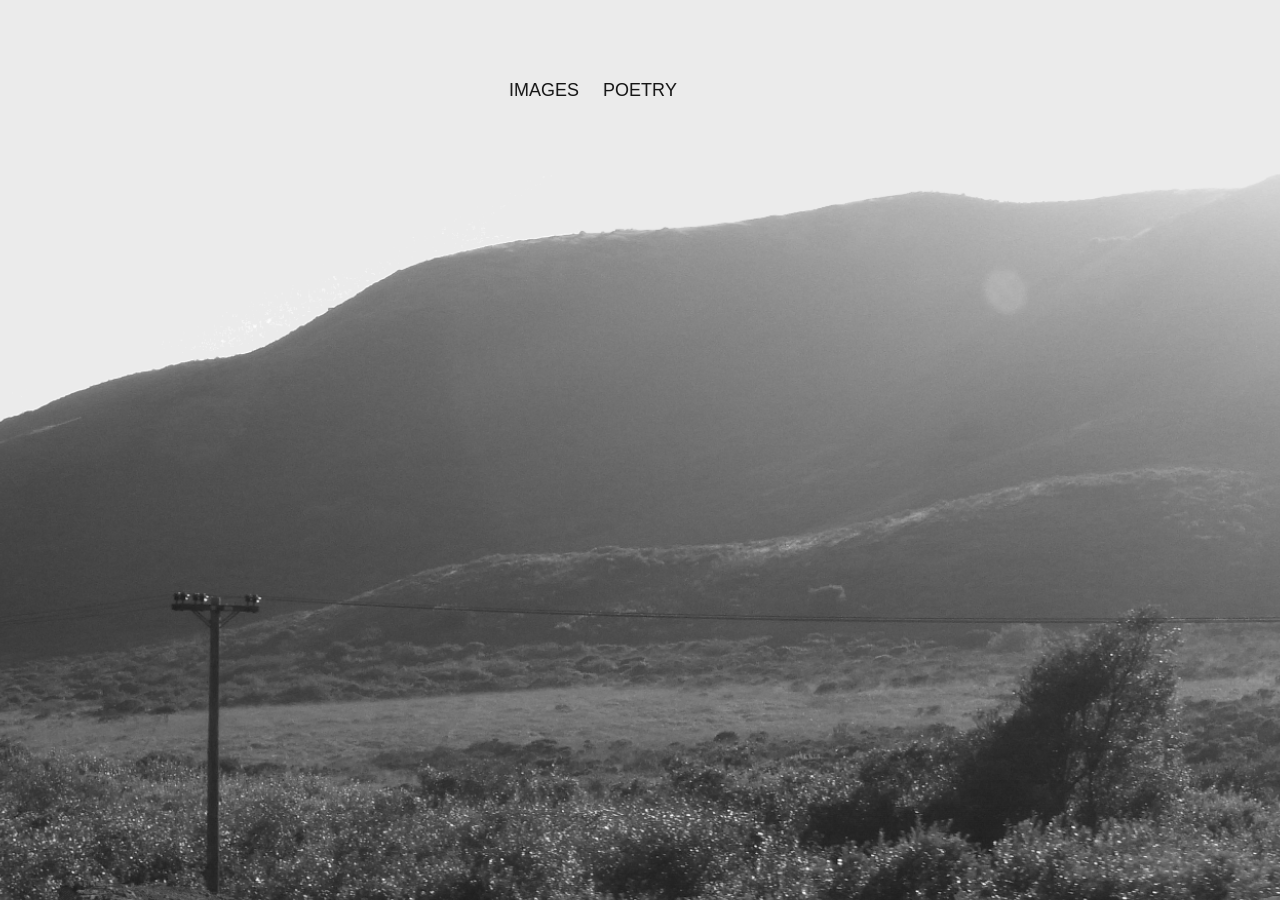
==== commit 95ca18cd: "Publish site audit fixes: nav placeholders, save-queue race, a11y, perf Source: deltalandline-dot/po" ====
--- a/index.html
+++ b/index.html
@@ -47,10 +47,12 @@
   else mount();
 })();
 </script><meta name="referrer" content="no-referrer"><style>html[data-theme="light"]{color-scheme:light}
-html[data-theme="dark"]{--paper:#121212;--ink:#f5f4ef;--red:#ff3028;color-scheme:dark;background:var(--paper);color:var(--ink)}
+html[data-theme="dark"]{--paper:#121212;--ink:#f5f4ef;--red:#ff3028;--red-ink:#ff3028;color-scheme:dark;background:var(--paper);color:var(--ink)}
 html[data-theme="dark"] body{background:var(--paper);color:var(--ink)}
 html[data-theme] .site-curtain,html[data-theme].site-arriving,html[data-theme].site-arriving::after{background:var(--paper,#f5f4ef)!important}
 html[data-theme="dark"] :is(.note,.save-state,.queue-state,.empty p,footer small){color:#b8b8b8}
+/* A failed save/upload must not read identically to "saving" or "saved". */
+:is(.save-state,.status,.note,.queue-state)[data-state="error"]{color:var(--red-ink)}
 html[data-theme="dark"] .empty{color:#b8b8b8}
 html[data-theme="dark"] :is(input,textarea,select){color:var(--ink);border-color:#f5f4ef55}
 html[data-theme="dark"] :is(input,textarea)::placeholder{color:#aaaaaa;opacity:1}
@@ -77,6 +79,11 @@
  html[data-theme] body:has(#studio-toggle)>header{padding-top:calc(20px + env(safe-area-inset-top))}
  html[data-theme] .theme-toggle,html[data-theme] body:has(#menu-button) .theme-toggle{top:calc(18px + env(safe-area-inset-top))}
 }
+
+/* Touch targets remain usable beside the theme control on narrow screens. */
+@media(max-width:600px){
+ html[data-theme] body>header>a,html[data-theme] body>header>button{min-width:44px;min-height:44px}
+}
 </style><style>html.site-arriving::after{content:'';position:fixed;inset:0;background:#f5f4ef;z-index:10002}html.site-arriving{background:#f5f4ef}</style><script>try{const a=JSON.parse(sessionStorage.getItem('site-arrival'));sessionStorage.removeItem('site-arrival');if(a&&a.path===location.pathname&&Date.now()-a.time<15000&&!matchMedia('(prefers-reduced-motion: reduce)').matches){document.documentElement.classList.add('site-arriving');setTimeout(()=>document.documentElement.classList.remove('site-arriving'),5000);}}catch{}</script>
 <link rel="preconnect" href="https://cdn.fontshare.com" crossorigin><style>/* Switzer */
 @font-face {
@@ -116,7 +123,9 @@
 .navigation,#menu-items{display:contents}
 .navigation button{position:fixed;z-index:5;left:calc(50% + var(--menu-offset,0px));top:var(--menu-y,25%);transform:translate(-50%,-50%);width:max-content;min-width:44px;height:44px;pointer-events:auto;display:flex;align-items:center;justify-content:center;background:transparent;border:0;color:#fff;mix-blend-mode:difference;font:450 clamp(14px,2.2vmin,18px)/1.12 'Switzer',sans-serif;letter-spacing:0;padding:0 8px;cursor:pointer}
 .navigation button[hidden]{display:none!important}
-.navigation button:hover,.navigation button:focus-visible{color:var(--red);mix-blend-mode:normal;outline:none}
+.navigation .menu-item[data-coming-soon]{display:none!important}
+.navigation button:hover{color:var(--red);mix-blend-mode:normal}
+.navigation button:focus-visible{color:var(--red);mix-blend-mode:normal;outline:2px solid var(--red);outline-offset:4px}
 .navigation .menu-item{opacity:1;visibility:visible;transition:left .28s ease,opacity .16s ease .28s,visibility 0s .28s}
 
 .navigation .menu-toggle{left:50%;width:44px;height:52px;padding:6px;opacity:0;visibility:hidden;pointer-events:none;transition:opacity .16s ease,visibility 0s .16s}
@@ -141,7 +150,7 @@
 @media(prefers-reduced-motion:reduce){.navigation .menu-mark-red{transition:none!important}}
 .navigation .mark-hover{display:none}.navigation:has(.menu-toggle:hover,.menu-toggle:focus-visible) .mark-default{display:none}.navigation:has(.menu-toggle:hover,.menu-toggle:focus-visible) .mark-hover{display:inline}
 </style>
-<script type="module" blocking="render" src="./shared/transitions.js?v=dd99e2cbfb94"></script><link rel="modulepreload" href="shared/transitions.js?v=dd99e2cbfb94"><link rel="modulepreload" href="shared/zoom.js?v=dd99e2cbfb94"></head>
+<script type="module" blocking="render" src="./shared/transitions.js?v=b71527aa4e21"></script><link rel="modulepreload" href="shared/transitions.js?v=b71527aa4e21"><link rel="modulepreload" href="shared/zoom.js?v=b71527aa4e21"></head>
 <body>
 
 <div class="viewport">
@@ -167,30 +176,34 @@
 <nav class="navigation" aria-label="Portfolio categories">
 <button id="menu-toggle" class="menu-toggle" type="button" aria-label="Open portfolio menu" aria-controls="menu-items" aria-expanded="false" hidden><svg viewBox="0 0 638 771" aria-hidden="true" focusable="false" fill="white"><g class="mark-default"><g><g transform="matrix(4.166667,0,0,4.166667,0,0)"><path d="M124,99C139.635,99 152.5,111.865 152.5,127.5C152.5,143.135 139.635,156 124,156L109,156L109,135L124,135C128.114,135 131.5,131.614 131.5,127.5C131.5,123.386 128.114,120 124,120L74,120L74,99L124,99Z"/><path d="M88,84L28.5,84C24.386,84 21,87.386 21,91.5C21,95.614 24.386,99 28.5,99L53,99L53,120L28.5,120C12.865,120 0,107.135 0,91.5C-0,75.865 12.865,63 28.5,63L88,63L88,84Z"/><path d="M124,27C139.635,27 152.5,39.865 152.5,55.5C152.5,71.135 139.635,84 124,84L109,84L109,63L124,63C128.114,63 131.5,59.614 131.5,55.5C131.5,51.386 128.114,48 124,48L74,48L74,28C74,27.661 74.024,27.327 74.071,27L124,27Z"/><path d="M53,48L23,48L32,37.5L23,27L53.018,27C53.006,27.332 53,27.665 53,28L53,48Z"/><g transform="matrix(1,0,0,1,0,108)"><path d="M88,48L23,48L32,37.5L23,27L88,27L88,48Z"/></g></g></g></g><g class="mark-hover"><g><g transform="matrix(4.166667,0,0,4.166667,0,0)"><rect x="88" y="48" width="21" height="51"/><path d="M109,120L109,157C109,172.454 96.454,185 81,185C65.546,185 53,172.454 53,157L53,156L74,156L74,157C74,160.863 77.137,164 81,164C84.863,164 88,160.863 88,157L88,120L109,120Z"/><rect x="53" y="84" width="21" height="51"/><path d="M53,63C53,63 53.006,27.332 53.018,27C53.545,12.009 65.881,0 81,0C96.119,0 108.455,12.009 108.982,27L87.929,27C87.443,23.61 84.524,21 81,21C77.476,21 74.557,23.61 74.071,27C74.024,27.327 74,63 74,63L53,63Z"/></g></g></g></svg></button><svg class="menu-mark-red" viewBox="0 0 638 771" aria-hidden="true" focusable="false" fill="#ff3028"><g class="mark-default"><g><g transform="matrix(4.166667,0,0,4.166667,0,0)"><rect x="88" y="48" width="21" height="51"/><path d="M109,120L109,157C109,172.454 96.454,185 81,185C65.546,185 53,172.454 53,157L53,156L74,156L74,157C74,160.863 77.137,164 81,164C84.863,164 88,160.863 88,157L88,120L109,120Z"/><rect x="53" y="84" width="21" height="51"/><path d="M53,63C53,63 53.006,27.332 53.018,27C53.545,12.009 65.881,0 81,0C96.119,0 108.455,12.009 108.982,27L87.929,27C87.443,23.61 84.524,21 81,21C77.476,21 74.557,23.61 74.071,27C74.024,27.327 74,63 74,63L53,63Z"/></g></g></g><g class="mark-hover"><g><g transform="matrix(4.166667,0,0,4.166667,0,0)"><path d="M124,99C139.635,99 152.5,111.865 152.5,127.5C152.5,143.135 139.635,156 124,156L109,156L109,135L124,135C128.114,135 131.5,131.614 131.5,127.5C131.5,123.386 128.114,120 124,120L74,120L74,99L124,99Z"/><path d="M88,84L28.5,84C24.386,84 21,87.386 21,91.5C21,95.614 24.386,99 28.5,99L53,99L53,120L28.5,120C12.865,120 0,107.135 0,91.5C-0,75.865 12.865,63 28.5,63L88,63L88,84Z"/><path d="M124,27C139.635,27 152.5,39.865 152.5,55.5C152.5,71.135 139.635,84 124,84L109,84L109,63L124,63C128.114,63 131.5,59.614 131.5,55.5C131.5,51.386 128.114,48 124,48L74,48L74,28C74,27.661 74.024,27.327 74.071,27L124,27Z"/><path d="M53,48L23,48L32,37.5L23,27L53.018,27C53.006,27.332 53,27.665 53,28L53,48Z"/><g transform="matrix(1,0,0,1,0,108)"><path d="M88,48L23,48L32,37.5L23,27L88,27L88,48Z"/></g></g></g></g></svg>
 <div id="menu-items">
-<button class="menu-item" type="button" aria-label="PEOPLE" style="--row:0"><span aria-hidden="true">P</span><span aria-hidden="true">E</span><span aria-hidden="true">O</span><span aria-hidden="true">P</span><span aria-hidden="true">L</span><span aria-hidden="true">E</span></button>
-<button class="menu-item" type="button" aria-label="IMAGES" style="--row:1"><span aria-hidden="true">I</span><span aria-hidden="true">M</span><span aria-hidden="true">A</span><span aria-hidden="true">G</span><span aria-hidden="true">E</span><span aria-hidden="true">S</span></button>
-<button class="menu-item" type="button" aria-label="POETRY" style="--row:2"><span aria-hidden="true">P</span><span aria-hidden="true">O</span><span aria-hidden="true">E</span><span aria-hidden="true">T</span><span aria-hidden="true">R</span><span aria-hidden="true">Y</span></button>
-<button class="menu-item" type="button" aria-label="GAMES" style="--row:3"><span aria-hidden="true">G</span><span aria-hidden="true">A</span><span aria-hidden="true">M</span><span aria-hidden="true">E</span><span aria-hidden="true">S</span></button>
-<button class="menu-item" type="button" aria-label="MUSIC" style="--row:4"><span aria-hidden="true">M</span><span aria-hidden="true">U</span><span aria-hidden="true">S</span><span aria-hidden="true">I</span><span aria-hidden="true">C</span></button>
+<button class="menu-item" type="button" aria-label="PEOPLE" data-coming-soon style="--row:0"><span aria-hidden="true">P</span><span aria-hidden="true">E</span><span aria-hidden="true">O</span><span aria-hidden="true">P</span><span aria-hidden="true">L</span><span aria-hidden="true">E</span></button>
+<button class="menu-item" type="button" aria-label="IMAGES" style="--row:0"><span aria-hidden="true">I</span><span aria-hidden="true">M</span><span aria-hidden="true">A</span><span aria-hidden="true">G</span><span aria-hidden="true">E</span><span aria-hidden="true">S</span></button>
+<button class="menu-item" type="button" aria-label="POETRY" style="--row:1"><span aria-hidden="true">P</span><span aria-hidden="true">O</span><span aria-hidden="true">E</span><span aria-hidden="true">T</span><span aria-hidden="true">R</span><span aria-hidden="true">Y</span></button>
+<button class="menu-item" type="button" aria-label="GAMES" data-coming-soon style="--row:3"><span aria-hidden="true">G</span><span aria-hidden="true">A</span><span aria-hidden="true">M</span><span aria-hidden="true">E</span><span aria-hidden="true">S</span></button>
+<button class="menu-item" type="button" aria-label="MUSIC" data-coming-soon style="--row:4"><span aria-hidden="true">M</span><span aria-hidden="true">U</span><span aria-hidden="true">S</span><span aria-hidden="true">I</span><span aria-hidden="true">C</span></button>
 </div></nav></main>
 <script type="module">
-import {zoomState,setCamera,menuFitsMirror,menuSkyY} from './shared/zoom.js?v=dd99e2cbfb94';
+import {zoomState,setCamera,menuFitsMirror,menuSkyY} from './shared/zoom.js?v=b71527aa4e21';
 const camera=document.getElementById('camera'),landscape=document.getElementById('landscape'),journey=document.getElementById('journey');
 const reduced=matchMedia('(prefers-reduced-motion: reduce)');const clamp=x=>Math.max(0,Math.min(1,x));const ease=x=>x*x*(3-2*x);let scheduled=false;
 const mask=document.querySelector('#mirror path'),portrait=document.getElementById('portrait');
 const pathLength=mask.getTotalLength();
-const boundary=Array.from({length:256},(_,i)=>{const point=mask.getPointAtLength(pathLength*i/256);return [point.x,point.y];});
+// The mirror silhouette is smooth enough that 128 samples fit it as tightly as 256
+// did for hit-testing purposes, at half the per-frame inside() cost during scroll.
+const boundary=Array.from({length:128},(_,i)=>{const point=mask.getPointAtLength(pathLength*i/128);return [point.x,point.y];});
 function inside(x,y){let hit=false;for(let i=0,j=boundary.length-1;i<boundary.length;j=i++){const [ax,ay]=boundary[i],[bx,by]=boundary[j];if((ay>y)!=(by>y)&&x<(bx-ax)*(y-ay)/(by-ay)+ax)hit=!hit;}return hit;}
 const viewport=document.querySelector('.viewport');
 const navigation=document.querySelector('.navigation'),toggle=document.getElementById('menu-toggle');
-const menuItems=[...document.querySelectorAll('.menu-item')];
+const menuItems=[...document.querySelectorAll('.menu-item:not([data-coming-soon])')];
+const poetryIndex=menuItems.findIndex(button=>button.getAttribute?.('aria-label')==='POETRY');
+const menuAnchor=poetryIndex>=0?poetryIndex:Math.floor((menuItems.length-1)/2);
 let menuWidth=0,collapsed=false,menuOpen=false;
 function measureMenu(){
  menuItems.forEach(button=>button.hidden=false);
  const widths=menuItems.map(button=>button.offsetWidth),gap=8;
  menuWidth=widths.reduce((sum,w)=>sum+w,0)+gap*(widths.length-1);
  let offset=-menuWidth/2;const centers=widths.map(w=>{const center=offset+w/2;offset+=w+gap;return center;});
- const middle=centers[2];
+ const middle=centers[menuAnchor];
  menuWidth=2*Math.max(...centers.map((center,i)=>Math.abs(center-middle)+widths[i]/2));
  menuItems.forEach((button,i)=>button.style.setProperty('--menu-offset',`${centers[i]-middle}px`));
 }
@@ -205,7 +218,15 @@
 toggle.addEventListener('click',()=>{menuOpen=!menuOpen;showMenu();});
 navigation.addEventListener('keydown',event=>{if(event.key==='Escape'&&menuOpen){event.preventDefault();menuOpen=false;showMenu();toggle.focus();}});
 let fit=1,width=0,height=0,scrollRange=1,lastState;
-function measure(){measureMenu();width=viewport.clientWidth;height=viewport.clientHeight;scrollRange=Math.max(1,journey.scrollHeight-journey.clientHeight);fit=fitMirror(width,height);lastState=null;schedule();}
+function measure(){
+ // Keep the same camera progress when browser chrome or orientation changes the
+ // scroll range. The last rendered progress survives native scrollTop clamping.
+ const progress=lastState?.progress;
+ measureMenu();width=viewport.clientWidth;height=viewport.clientHeight;
+ scrollRange=Math.max(1,journey.scrollHeight-journey.clientHeight);
+ if(progress!==undefined)journey.scrollTop=progress*scrollRange;
+ fit=fitMirror(width,height);lastState=null;schedule();
+}
 function fitMirror(w,h){let scale=Math.max(w/538,h/749);while(![-1,1].every(x=>[-1,1].every(y=>inside(1517+x*w/(2*scale),837.5+y*h/(2*scale)))))scale*=1.025;return scale*1.025;}
 
 function render(){
@@ -223,7 +244,7 @@
   if(!collapsed&&focusedToggle)menuItems[0].focus();
  }
  if(!lastState||state.innerScale!==lastState.innerScale)landscape.setAttribute('transform',`translate(1517 837.5) scale(${state.innerScale}) translate(-1517 -837.5)`);
- lastState=state;
+ lastState={...state,progress:p};
  // The aperture and portrait always share the same camera transform.
  // At the handoff all four viewport corners are still inside the aperture.
 
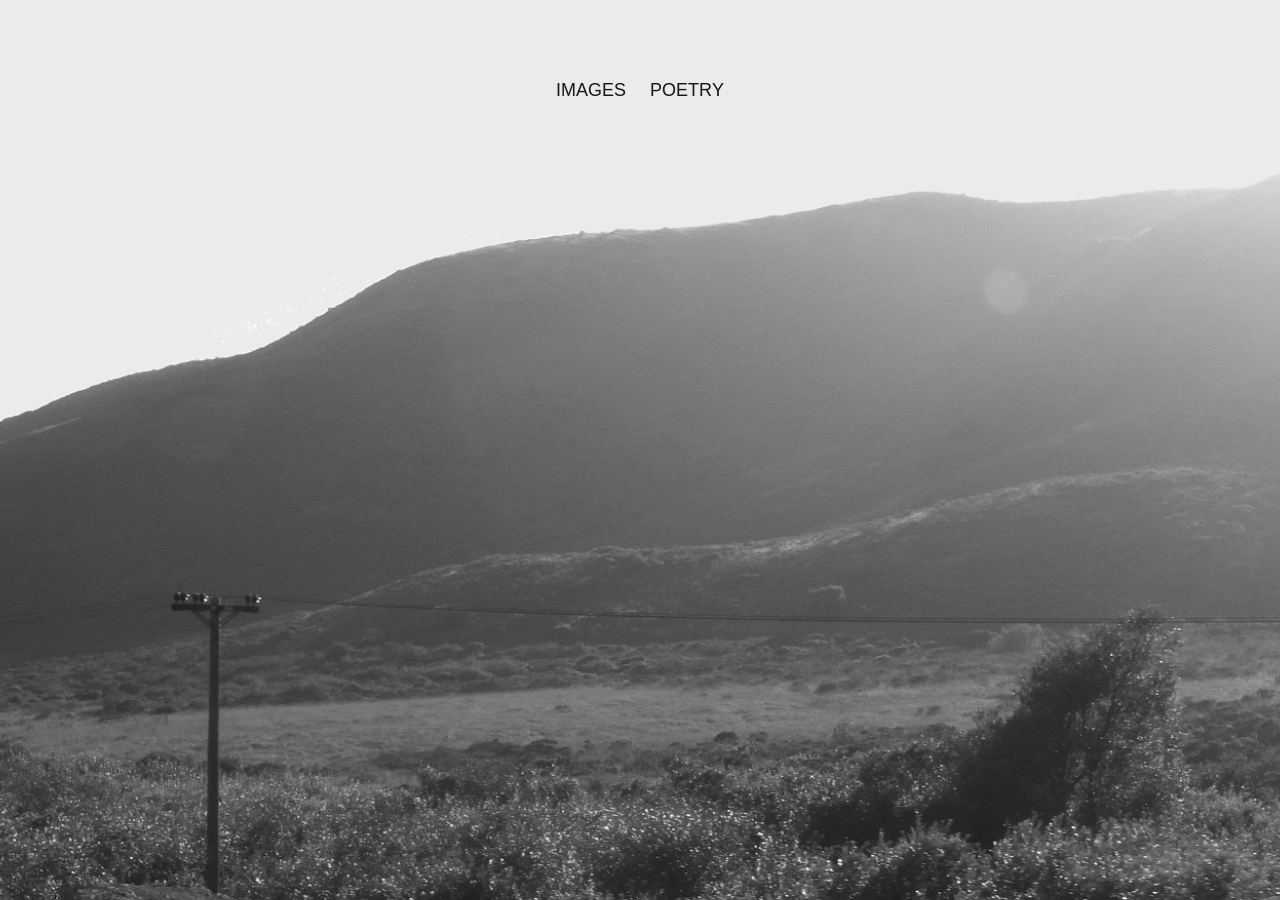
==== commit 6198b8a5: "Publish: fade homepage menu open/close, keep visible items centered Source: deltalandline-dot/portfo" ====
--- a/index.html
+++ b/index.html
@@ -129,11 +129,11 @@
 .navigation .menu-item{opacity:1;visibility:visible;transition:left .28s ease,opacity .16s ease .28s,visibility 0s .28s}
 
 .navigation .menu-toggle{left:50%;width:44px;height:52px;padding:6px;opacity:0;visibility:hidden;pointer-events:none;transition:opacity .16s ease,visibility 0s .16s}
-.navigation[data-collapsed="true"] .menu-item{left:50%;opacity:0;visibility:hidden;pointer-events:none;transition:left .28s ease .12s,opacity .12s ease,visibility 0s .12s}
+.navigation[data-collapsed="true"] .menu-item{left:50%;opacity:0;visibility:hidden;pointer-events:none;transition:left .28s ease .12s,opacity .12s ease,visibility 0s .12s,top 0s .12s}
 
 .navigation[data-collapsed="true"] .menu-toggle{opacity:1;visibility:visible;pointer-events:auto;transition:opacity .2s ease .2s,visibility 0s .2s}
 .navigation .menu-toggle:focus-visible{opacity:1;visibility:visible;transition:none}
-.navigation[data-open="true"] .menu-item[aria-label]{opacity:1;visibility:visible;pointer-events:auto;transition:none}
+.navigation[data-open="true"] .menu-item[aria-label]{opacity:1;visibility:visible;pointer-events:auto;transition:opacity .2s ease,visibility 0s}
 .navigation[data-open="true"] .menu-toggle{transition:none}
 .navigation:not([data-ready="true"]) button{transition:none!important}
 .navigation[data-open="true"] .menu-item{left:50%;top:calc(min(var(--menu-y,25%),calc(100% - 264px)) + (var(--row) + 1)*44px)}
@@ -195,17 +195,17 @@
 const viewport=document.querySelector('.viewport');
 const navigation=document.querySelector('.navigation'),toggle=document.getElementById('menu-toggle');
 const menuItems=[...document.querySelectorAll('.menu-item:not([data-coming-soon])')];
-const poetryIndex=menuItems.findIndex(button=>button.getAttribute?.('aria-label')==='POETRY');
-const menuAnchor=poetryIndex>=0?poetryIndex:Math.floor((menuItems.length-1)/2);
 let menuWidth=0,collapsed=false,menuOpen=false;
 function measureMenu(){
  menuItems.forEach(button=>button.hidden=false);
  const widths=menuItems.map(button=>button.offsetWidth),gap=8;
  menuWidth=widths.reduce((sum,w)=>sum+w,0)+gap*(widths.length-1);
+ // Centers are already symmetric about 0 by construction: this keeps the
+ // whole visible group centered, however many items are shown or hidden,
+ // rather than pinning any single label off-center.
  let offset=-menuWidth/2;const centers=widths.map(w=>{const center=offset+w/2;offset+=w+gap;return center;});
- const middle=centers[menuAnchor];
- menuWidth=2*Math.max(...centers.map((center,i)=>Math.abs(center-middle)+widths[i]/2));
- menuItems.forEach((button,i)=>button.style.setProperty('--menu-offset',`${centers[i]-middle}px`));
+ menuWidth=2*Math.max(...centers.map((center,i)=>Math.abs(center)+widths[i]/2));
+ menuItems.forEach((button,i)=>button.style.setProperty('--menu-offset',`${centers[i]}px`));
 }
 function showMenu(){
  navigation.dataset.open=String(collapsed&&menuOpen);
